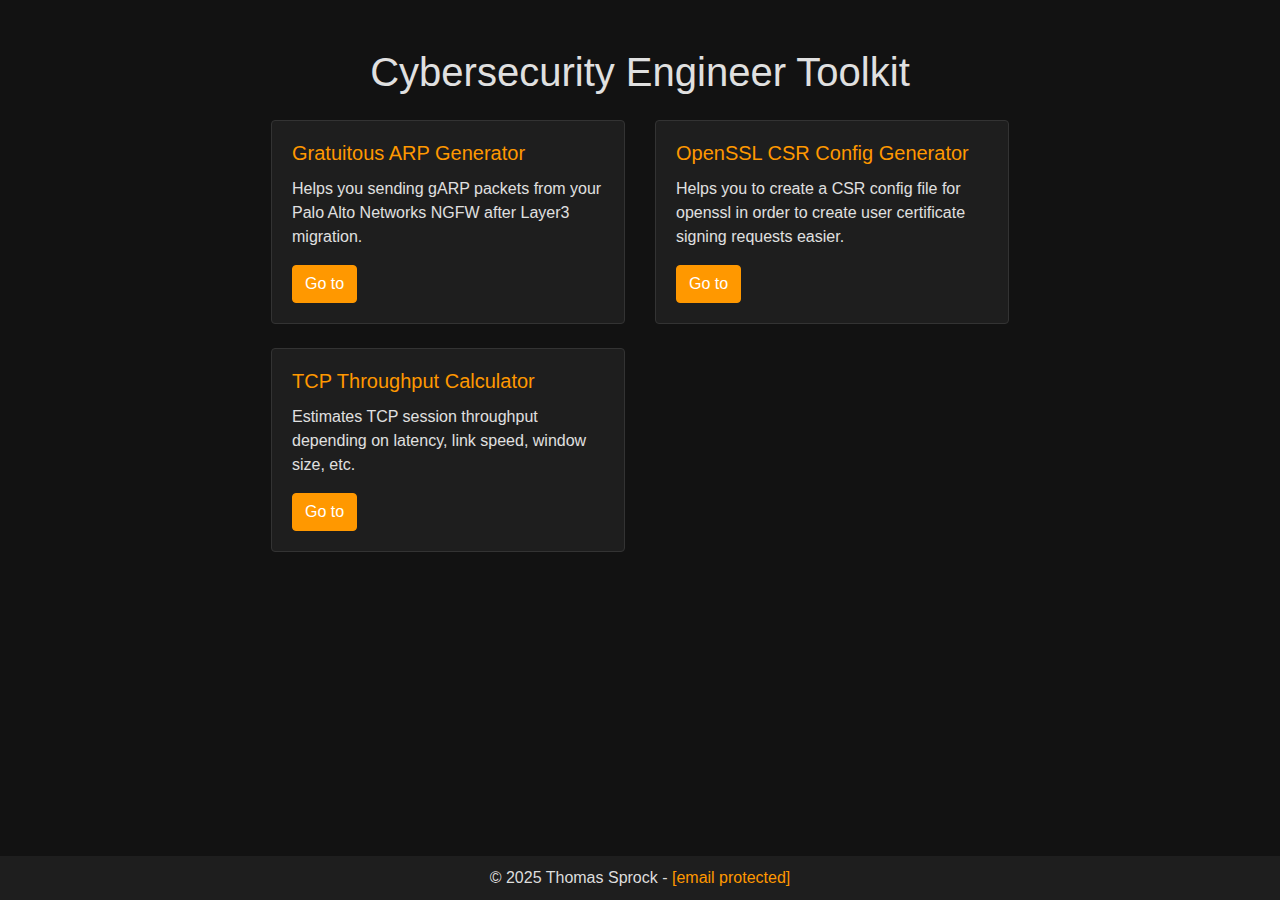
==== index.html @ a47f82f9 "inital commit" ====
<!DOCTYPE html>
<html lang="de">
<head>
    <meta charset="UTF-8">
    <meta name="viewport" content="width=device-width, initial-scale=1.0">
    <title>Cybersecurity Engineer Toolkit</title>
    <link href="https://stackpath.bootstrapcdn.com/bootstrap/4.5.2/css/bootstrap.min.css" rel="stylesheet">
    <link href="./style.css" rel="stylesheet">
</head>
<body>
    <div class="container mt-5">
        <h1 class="text-center mb-4">Cybersecurity Engineer Toolkit</h1>
        <div class="row">
            <div class="col-md-6">
                <div class="card mb-4">
                    <div class="card-body">
                        <h5 class="card-title">Gratuitous ARP Generator</h5>
                        <p class="card-text">Helps you sending gARP packets from your Palo Alto Networks NGFW after Layer3 migration.</p>
                        <a href="./gratuitous-arp-generator.html" class="btn btn-primary">Go to</a>
                    </div>
                </div>
            </div>
            <div class="col-md-6">
                <div class="card mb-4">
                    <div class="card-body">
                        <h5 class="card-title">OpenSSL CSR Config Generator</h5>
                        <p class="card-text">Helps you to create a CSR config file for openssl in order to create user certificate signing requests easier.</p>
                        <a href="./openssl-csr-config-generator.html" class="btn btn-primary">Go to</a>
                    </div>
                </div>
            </div>
            <div class="col-md-6">
                <div class="card mb-4">
                    <div class="card-body">
                        <h5 class="card-title">TCP Throughput Calculator</h5>
                        <p class="card-text">Estimates TCP session throughput depending on latency, link speed, window size, etc.</p>
                        <a href="./tcp-throughput-calculator.html" class="btn btn-primary">Go to</a>
                    </div>
                </div>
            </div>
        </div>
    </div>
    <div class="footer">
        &copy; 2025 Thomas Sprock - <a href="mailto:sprock.thomas@outlook.com" onclick="this.href=this.href.replace('sprock.thomas','sprock.thomas').replace('outlook','outlook').replace('com','com')">[email&nbsp;protected]</a>
    </div>
</body>
</html>
---- style.css ----
body {
    background-color: #121212;
    color: #e0e0e0;
    margin-bottom: 50px;
}
.container {
    width: 60%;
    margin: 0 auto; /* Center the container */
    max-width: 1200px; /* Optional: Set a maximum width */
}
.card {
    background-color: #1e1e1e;
    border: 1px solid #333;
}
.card-title {
    color: #ff9800;
}
.btn-primary {
    background-color: #ff9800;
    border-color: #ff9800;
}
.btn-primary:hover {
    background-color: #e68900;
    border-color: #e68900;
}
.note {
    color: #ddd;
    background-color: #343434;
    border-left: 3px solid #ff9800;
    padding-left: 15px;
}
.footer {
    background-color: #1e1e1e;
    color: #ddd;
    padding: 10px;
    text-align: center;
    position: fixed;
    bottom: 0;
    width: 100%;
}
.footer a {
    color: #ff9800;
}
pre, code {
    color: #ddd;
    margin: 2px;
}
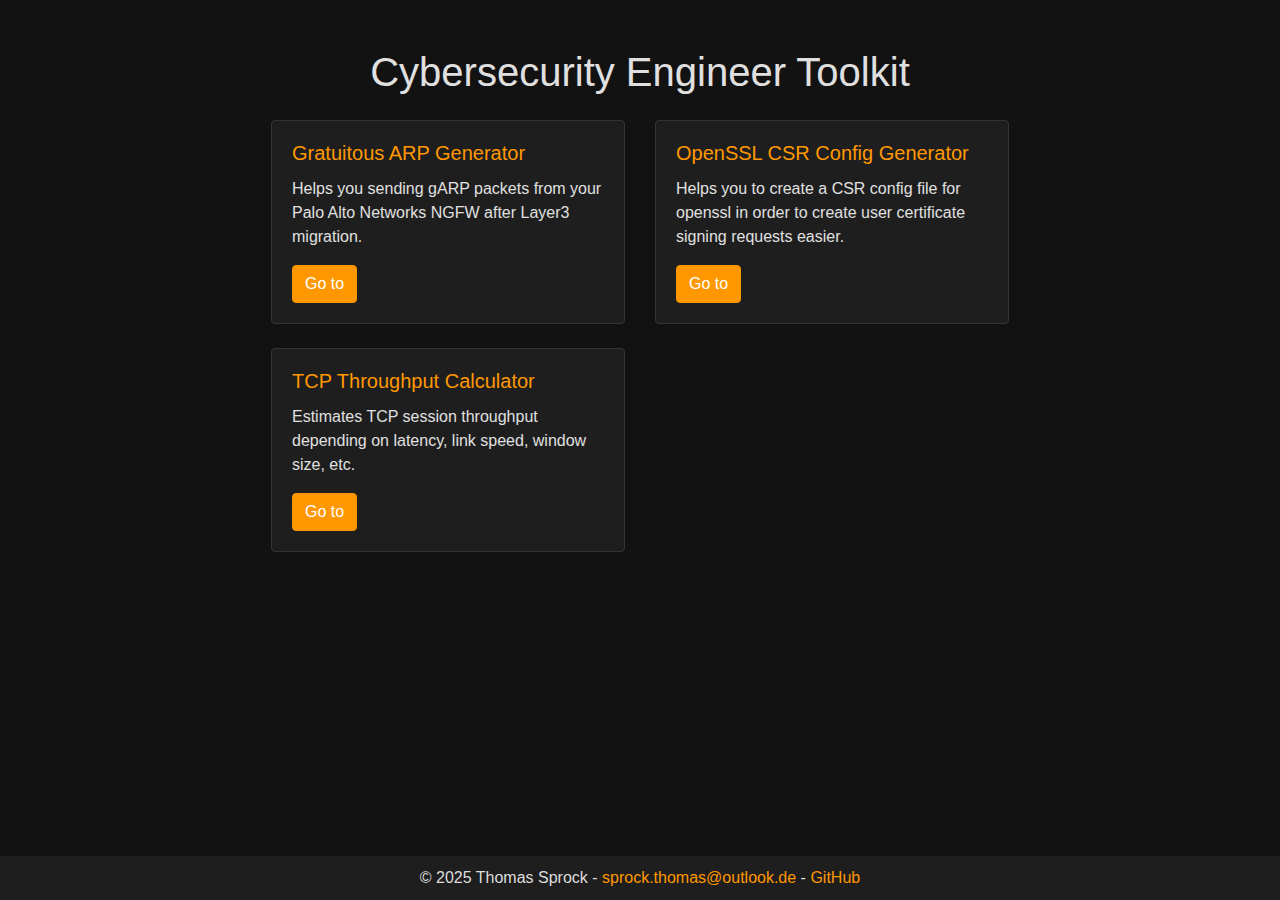
==== commit b718a378: "restructured folders" ====
--- a/index.html
+++ b/index.html
@@ -16,7 +16,7 @@
                     <div class="card-body">
                         <h5 class="card-title">Gratuitous ARP Generator</h5>
                         <p class="card-text">Helps you sending gARP packets from your Palo Alto Networks NGFW after Layer3 migration.</p>
-                        <a href="./gratuitous-arp-generator.html" class="btn btn-primary">Go to</a>
+                        <a href="./tools/gratuitous-arp-generator.html" class="btn btn-primary">Go to</a>
                     </div>
                 </div>
             </div>
@@ -25,7 +25,7 @@
                     <div class="card-body">
                         <h5 class="card-title">OpenSSL CSR Config Generator</h5>
                         <p class="card-text">Helps you to create a CSR config file for openssl in order to create user certificate signing requests easier.</p>
-                        <a href="./openssl-csr-config-generator.html" class="btn btn-primary">Go to</a>
+                        <a href="./tools/openssl-csr-config-generator.html" class="btn btn-primary">Go to</a>
                     </div>
                 </div>
             </div>
@@ -34,14 +34,14 @@
                     <div class="card-body">
                         <h5 class="card-title">TCP Throughput Calculator</h5>
                         <p class="card-text">Estimates TCP session throughput depending on latency, link speed, window size, etc.</p>
-                        <a href="./tcp-throughput-calculator.html" class="btn btn-primary">Go to</a>
+                        <a href="./tools/tcp-throughput-calculator.html" class="btn btn-primary">Go to</a>
                     </div>
                 </div>
             </div>
         </div>
     </div>
     <div class="footer">
-        &copy; 2025 Thomas Sprock - <a href="mailto:sprock.thomas@outlook.com" onclick="this.href=this.href.replace('sprock.thomas','sprock.thomas').replace('outlook','outlook').replace('com','com')">[email&nbsp;protected]</a>
+        &copy; 2025 Thomas Sprock - <a href="javascript:location='mailto:\u0073\u0070\u0072\u006f\u0063\u006b\u002e\u0074\u0068\u006f\u006d\u0061\u0073\u0040\u006f\u0075\u0074\u006c\u006f\u006f\u006b\u002e\u0064\u0065';void 0"><script type="text/javascript">document.write('\u0073\u0070\u0072\u006f\u0063\u006b\u002e\u0074\u0068\u006f\u006d\u0061\u0073\u0040\u006f\u0075\u0074\u006c\u006f\u006f\u006b\u002e\u0064\u0065')</script></a> - <a href="https://github.com/t11z">GitHub</a>
     </div>
 </body>
 </html>